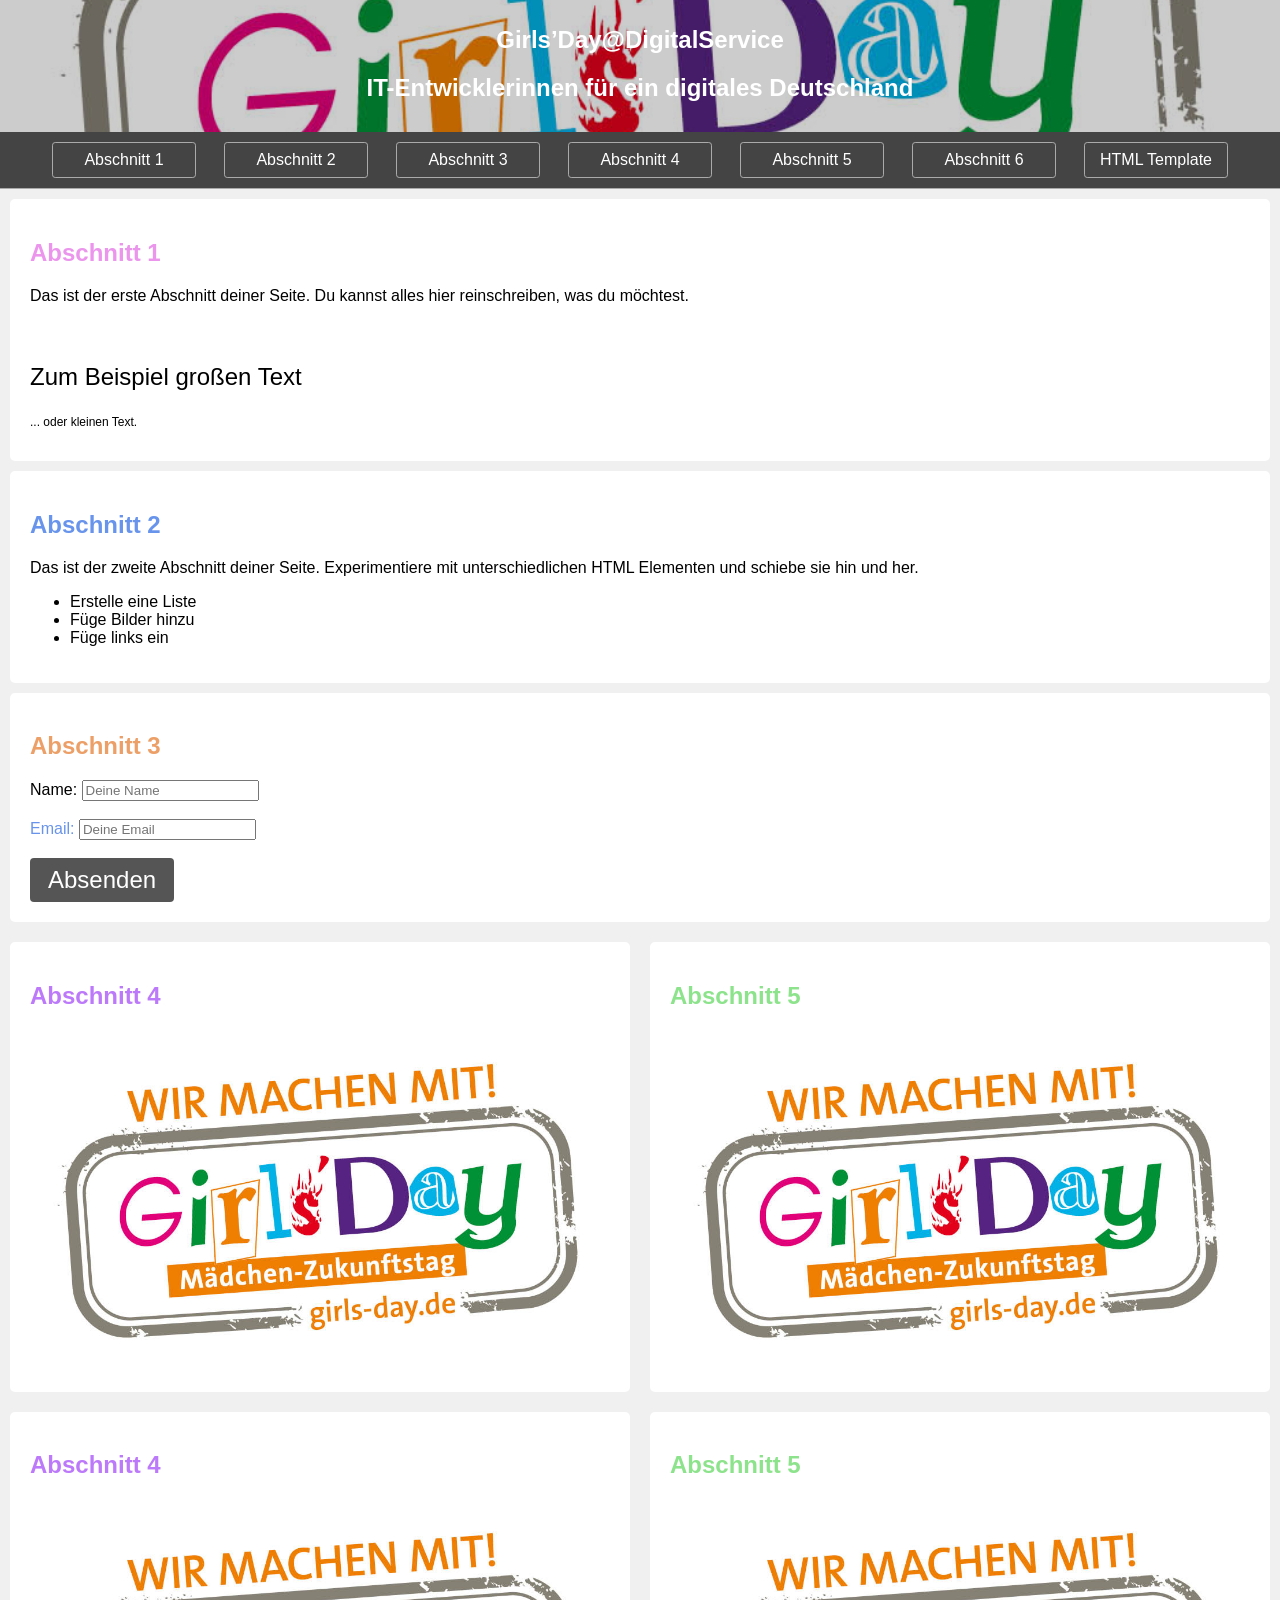
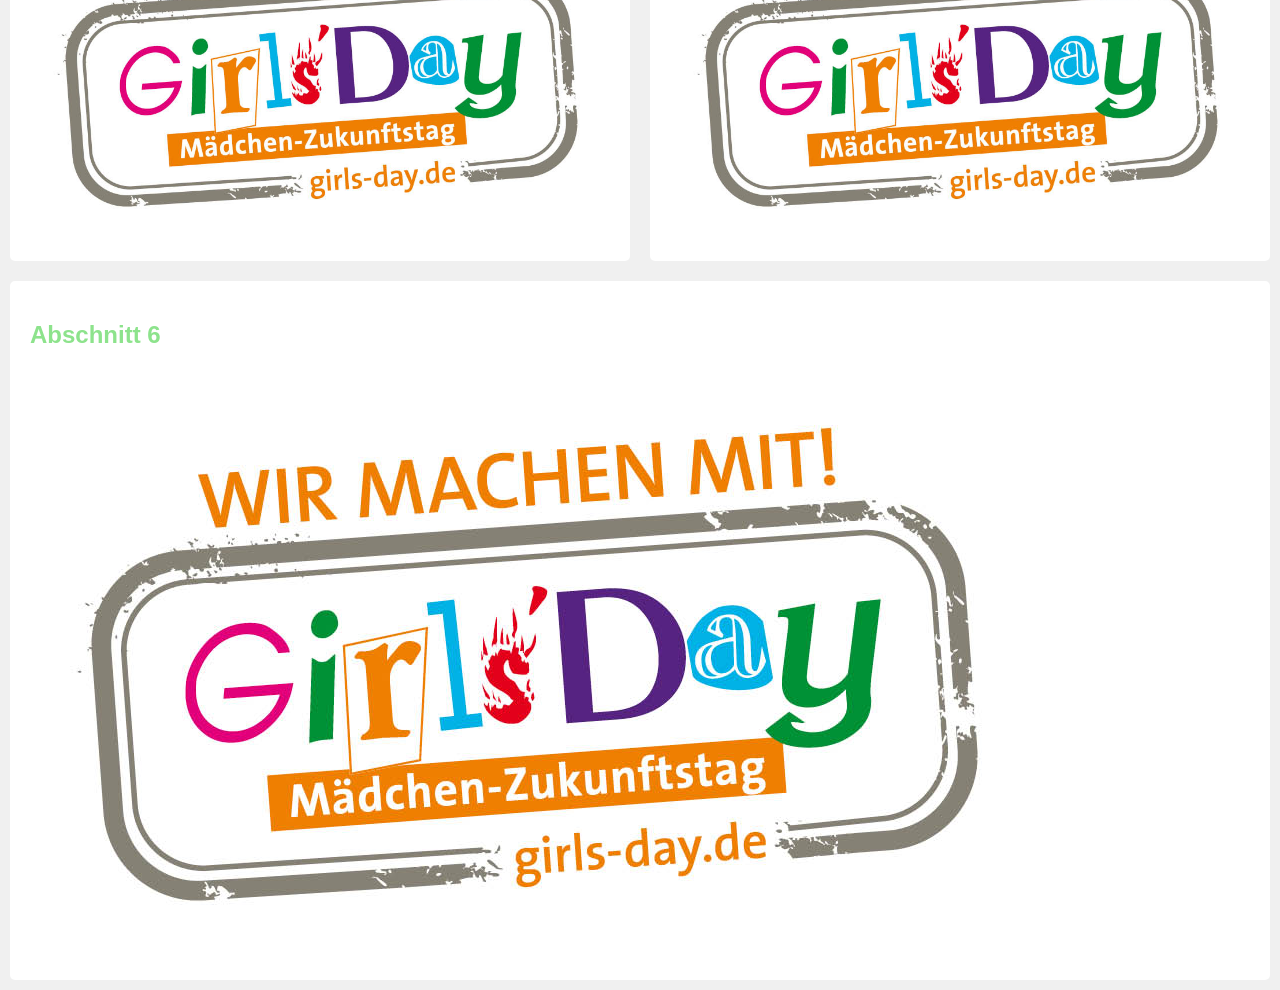
==== _template/index.html @ b6d9ed0f "Add initial project structure with HTML templates, styles, and scripts" ====
<!DOCTYPE html>
<html lang="en">

<head>
  <meta charset="UTF-8">
  <meta name="viewport" content="width=device-width, initial-scale=1.0">
  <link rel="stylesheet" href="styles.css">
  <link rel="stylesheet" href="styles_themes.css">
  <script type="module" src="script.js"></script>
  <title>Girls’Day@DigitalService</title>
</head>

<!-- 
following themes exist:
theme-zine
theme-retro
theme-slick
theme-fun 
-->
<body>
  <header class="header-section">
    <h1>Girls’Day@DigitalService</h1>
    <h2>IT-Entwicklerinnen für ein digitales Deutschland</h2>
  </header>
  <nav>
    <a href="#section1">Abschnitt 1</a>
    <a href="#section2">Abschnitt 2</a>
    <a href="#section3">Abschnitt 3</a>
    <a href="#section4">Abschnitt 4</a>
    <a href="#section5">Abschnitt 5</a>
    <a href="#section6">Abschnitt 6</a>
    <a href="/html_template.html">HTML Template</a>
  </nav>
  <section id="section1">
    <h2 class="pink">Abschnitt 1</h2>
    <p>Das ist der erste Abschnitt deiner Seite. Du kannst alles hier reinschreiben, was du möchtest.</p>

    </br>
    <p class="big">Zum Beispiel großen Text</p>
    <p class="small">... oder kleinen Text.</p>

  </section>
  <section id="section2">
    <h2 class="blue">Abschnitt 2</h2>
    <p>Das ist der zweite Abschnitt deiner Seite. Experimentiere mit unterschiedlichen HTML Elementen und schiebe sie
      hin und her.</p>
    <ul>
      <li>Erstelle eine Liste</li>
      <li>Füge Bilder hinzu</li>
      <li>Füge links ein</li>
    </ul>
  </section>
  <section id="section3">
    <h2 class="orange">Abschnitt 3</h2>

    <form>
      <label for="name" class="red">Name:</label>
      <input type="text" id="name" name="name" placeholder="Deine Name">
      <br></br>
      <label for="email" class="blue">Email:</label>
      <input type="email" id="email" name="email" placeholder="Deine Email">
      <br></br>
      <input type="submit" value="Absenden" class="big">

    </form>
  </section>

  <div class="horizontal-section">
    <section id="section4">
      <h2 class="purple">Abschnitt 4</h2>

      <img src="bilder/bild.jpg" alt="Beispielbild" />
    </section>
    <section id="section5">
      <h2 class="green">Abschnitt 5</h2>

      <img src="bilder/bild.jpg" alt="Beispielbild" />
    </section>
  </div>
  <div class="horizontal-section">
    <section id="section4">
      <h2 class="purple">Abschnitt 4</h2>

      <img src="bilder/bild.jpg" alt="Beispielbild" />
    </section>
    <section id="section5">
      <h2 class="green">Abschnitt 5</h2>

      <img src="bilder/bild.jpg" alt="Beispielbild" />
    </section>
  </div>
  <div class="horizontal-section">
      <section id="section6">
      <h2 class="green">Abschnitt 6</h2>
      <img src="bilder/bild.jpg" alt="Beispielbild" />
    </section>
  </div>
</body>
</html>
---- _template/styles.css ----
* {
  box-sizing: border-box;
}

body {
  max-width: 100%;
  margin: 0;
  font-family: system-ui, sans-serif;
  color: black;
  background-color: white;
}

nav {
  display: flex;
  flex-wrap: wrap;
  align-items: center;
  justify-content: center;
  padding: 0.5rem;
  gap: 0.5rem;
  border-bottom: solid 1px #aaa;
  background-color: #eee;
}

nav a {
  display: inline-block;
  min-width: 9rem;
  padding: 0.5rem;
  border-radius: 0.2rem;
  border: solid 1px #aaa;
  text-align: center;
  text-decoration: none;
  color: #555;
}

nav a[aria-current="page"] {
  color: #000;
  background-color: #d4d4d4;
}

main {
  padding: 1rem;
}

h1 {
  font-weight: bold;
  font-size: 1.5rem;
}

/* Add some basic styles for better appearance */
body {
  font-family: Arial, sans-serif;
  margin: 0;
  padding: 0;
  background-color: #f0f0f0;
}

header {
  background-color: #333;
  color: #fff;
  padding: 10px;
  text-align: center;
}

nav {
  background-color: #444;
  padding: 10px;
  text-align: center;
}

nav a {
  color: #fff;
  text-decoration: none;
  margin: 0 10px;
}

section {
  padding: 20px;
  margin: 10px;
  background-color: #fff;
  border-radius: 5px;
  flex-grow: 1;
}

.horizontal-section {
  display: flex;
  flex-direction: row;
  flex-grow: 1;
  flex-wrap: nowrap;
  width: 100%;
}

.horizontal-section section {
  min-width: 0;
}

.horizontal-section img {
  display: block;
  max-width: 100%;
  height: auto;
}

.header-section {
  background-image: url("./bilder/bild.jpg");
  background-size: cover;
  background-position: center;
  box-shadow: inset 0 0 0 1000px rgba(0, 0, 0, 0.2);
}

/* CSS classes to play around */
.pink {
  color: #eb95ec;
  /* Pastel Pink */
}

.green {
  color: #8de38c;
  /* Pastel Blue */
}

.purple {
  color: #bc7afa;
  /* Pastel Purple */
}

.blue {
  color: #6894ec;
  /* Pastel Green */
}

.yellow {
  color: #ecd868;
  /* Pastel Yellow */
}

.orange {
  color: #eca068;
  /* Pastel Orange */
}

.big {
  font-size: 24px;
}

.small {
  font-size: 12px;
}
---- _template/styles_themes.css ----
* {
  box-sizing: border-box;
}

body {
  margin: 0;
  font-family: system-ui, sans-serif;
  color: black;
  background-color: white;
}

nav {
  display: flex;
  flex-wrap: wrap;
  align-items: center;
  justify-content: center;
  padding: 0.5rem;
  gap: 0.5rem;
  border-bottom: solid 1px #aaa;
  background-color: #eee;
}

nav a {
  display: inline-block;
  min-width: 9rem;
  padding: 0.5rem;
  border-radius: 0.2rem;
  border: solid 1px #aaa;
  text-align: center;
  text-decoration: none;
  color: #555;
  transition:
    background-color 0.2s,
    color 0.2s,
    transform 0.15s,
    box-shadow 0.2s;
}

nav a:hover {
  background-color: #d4d4d4;
  color: #000;
  transform: translateY(-2px);
  box-shadow: 0 3px 8px rgba(0, 0, 0, 0.15);
}

nav a[aria-current="page"] {
  color: #000;
  background-color: #d4d4d4;
}

main {
  padding: 1rem;
}

h1 {
  font-weight: bold;
  font-size: 1.5rem;
}

/* Add some basic styles for better appearance */
body {
  font-family: Arial, sans-serif;
  margin: 0;
  padding: 0;
  background-color: #f0f0f0;
}

header {
  background-color: #333;
  color: #fff;
  padding: 10px;
  text-align: center;
}

nav {
  background-color: #444;
  padding: 10px;
  text-align: center;
}

nav a {
  color: #fff;
  text-decoration: none;
  margin: 0 10px;
}

section {
  padding: 20px;
  margin: 10px;
  background-color: #fff;
  border-radius: 5px;
  flex-grow: 1;
}

input[type="submit"] {
  cursor: pointer;
  padding: 8px 18px;
  background-color: #555;
  color: white;
  border: none;
  border-radius: 4px;
  transition:
    transform 0.15s ease,
    box-shadow 0.2s ease;
}

input[type="submit"]:hover {
  transform: translateY(-3px);
  box-shadow: 0 6px 16px rgba(0, 0, 0, 0.25);
}

input[type="submit"]:active {
  transform: translateY(0);
  box-shadow: none;
}

.horizontal-section {
  display: flex;
  flex-direction: row;
  flex-grow: 1;
}

.header-section {
  background-image: url("./bilder/bild.jpg");
  background-size: cover;
  background-position: center;
  box-shadow: inset 0 0 0 1000px rgba(0, 0, 0, 0.2);
}

/* CSS classes to play around */
.pink {
  color: #eb95ec;
  /* Pastel Pink */
}

.green {
  color: #8de38c;
  /* Pastel Blue */
}

.purple {
  color: #bc7afa;
  /* Pastel Purple */
}

.blue {
  color: #6894ec;
  /* Pastel Green */
}

.yellow {
  color: #ecd868;
  /* Pastel Yellow */
}

.orange {
  color: #eca068;
  /* Pastel Orange */
}

.big {
  font-size: 24px;
}

.small {
  font-size: 12px;
}

@keyframes neon-pulse {
  0%,
  100% {
    box-shadow:
      0 0 5px #ff0080,
      0 0 10px #ff0080;
  }
  50% {
    box-shadow:
      0 0 20px #ff0080,
      0 0 45px #ff0080,
      0 0 80px #ff0080;
  }
}

@keyframes fun-wiggle {
  0%,
  100% {
    transform: rotate(-4deg) scale(1.06);
  }
  50% {
    transform: rotate(4deg) scale(1.06);
  }
}

@keyframes gradient-shift {
  0% {
    background-position: 0% 50%;
  }
  50% {
    background-position: 100% 50%;
  }
  100% {
    background-position: 0% 50%;
  }
}

/* ============================================================
   THEMES - So verwendest du ein Theme:
   Ändere <body> zu <body class="theme-slick">
   Verfügbare Themes: theme-slick  |  theme-retro  |  theme-fun  |  theme-zine
   ============================================================ */

/* ---- SLICK: VIP Backstage Pass ---- */

.theme-slick {
  background-color: #08080f;
  color: #d4c8a8;
  font-family: "Space Mono", "Courier New", monospace;
}

.theme-slick header {
  background: linear-gradient(180deg, #1c0d35 0%, #100820 60%, #08080f 100%);
  color: #c9a355;
  padding: 50px 20px;
  text-align: center;
  border-bottom: 1px solid rgba(201, 163, 85, 0.25);
  box-shadow: 0 8px 40px rgba(201, 163, 85, 0.12);
}

.theme-slick .header-section {
  background-image: none;
  box-shadow: 0 8px 40px rgba(201, 163, 85, 0.12);
}

.theme-slick nav {
  background-color: #0d0d1a;
  border-bottom: 1px solid rgba(201, 163, 85, 0.2);
}

.theme-slick nav a {
  color: #c9a355;
  border-color: rgba(201, 163, 85, 0.3);
  font-size: 0.8rem;
  letter-spacing: 1px;
  text-transform: uppercase;
  transition:
    background-color 0.2s,
    box-shadow 0.2s,
    transform 0.15s;
}

.theme-slick nav a:hover {
  background-color: rgba(201, 163, 85, 0.08);
  box-shadow: 0 0 14px rgba(201, 163, 85, 0.45);
  transform: translateY(-2px);
}

.theme-slick section {
  background-color: #0d0d1a;
  border: 1px solid rgba(201, 163, 85, 0.15);
  border-left: 3px solid #c9a355;
  color: #d4c8a8;
}

.theme-slick h1 {
  color: #c9a355;
  letter-spacing: 6px;
  text-transform: uppercase;
  font-size: 1.8rem;
}

.theme-slick h2 {
  color: #c9a355;
  letter-spacing: 3px;
  text-transform: uppercase;
}

.theme-slick input[type="text"],
.theme-slick input[type="email"] {
  background: #08080f;
  color: #d4c8a8;
  border: 1px solid rgba(201, 163, 85, 0.4);
  padding: 6px 10px;
  border-radius: 2px;
}

.theme-slick input[type="submit"] {
  background: linear-gradient(to right, #c9a355 50%, #a07830 50%);
  background-size: 200% 100%;
  background-position: right;
  color: #08080f;
  border: 1px solid #c9a355;
  cursor: pointer;
  padding: 8px 22px;
  font-family: "Space Mono", monospace;
  font-size: 0.75rem;
  letter-spacing: 2px;
  text-transform: uppercase;
  transition:
    background-position 0.35s ease,
    transform 0.15s,
    box-shadow 0.3s;
}

.theme-slick input[type="submit"]:hover {
  background-position: left;
  box-shadow: 0 0 22px rgba(201, 163, 85, 0.65);
  transform: translateY(-2px);
}

.theme-slick input[type="submit"]:active {
  transform: translateY(1px);
  box-shadow: none;
}

/* ---- RETRO: Vintage Konzert-Poster ---- */

.theme-retro {
  background-color: #040008;
  color: #e8d5a0;
  font-family: "Courier New", monospace;
  background-image:
    radial-gradient(
      ellipse at 15% 15%,
      rgba(255, 0, 128, 0.1) 0%,
      transparent 50%
    ),
    radial-gradient(
      ellipse at 85% 85%,
      rgba(0, 200, 255, 0.1) 0%,
      transparent 50%
    ),
    linear-gradient(rgba(255, 0, 255, 0.04) 1px, transparent 1px),
    linear-gradient(90deg, rgba(255, 0, 255, 0.04) 1px, transparent 1px);
  background-size:
    auto,
    auto,
    30px 30px,
    30px 30px;
}

.theme-retro header {
  position: relative;
  overflow: hidden;
  background: #040008;
  color: #ff0080;
  padding: 50px 20px;
  text-align: center;
  text-transform: uppercase;
  border-bottom: 3px solid #ff0080;
  box-shadow: 0 0 60px rgba(255, 0, 128, 0.35);
}

/* Concert spotlight beam */
.theme-retro header::before {
  content: "";
  position: absolute;
  top: -10%;
  left: 50%;
  transform: translateX(-50%);
  width: 350px;
  height: 220%;
  background: radial-gradient(
    ellipse at top,
    rgba(255, 0, 128, 0.22) 0%,
    rgba(255, 200, 0, 0.08) 35%,
    transparent 70%
  );
  pointer-events: none;
}

.theme-retro .header-section {
  background-image: none;
  box-shadow: 0 0 60px rgba(255, 0, 128, 0.35);
}

.theme-retro nav {
  background-color: #040008;
  border-top: 2px solid #ffff00;
  border-bottom: 2px solid #ffff00;
}

.theme-retro nav a {
  color: #ffff00;
  border: 1px solid #ffff00;
  text-shadow: 0 0 6px #ffff00;
  text-transform: uppercase;
  font-size: 0.72rem;
  letter-spacing: 1px;
  transition:
    background-color 0.2s,
    box-shadow 0.2s,
    transform 0.15s;
}

.theme-retro nav a:hover {
  background-color: rgba(255, 255, 0, 0.08);
  box-shadow: 0 0 14px rgba(255, 255, 0, 0.7);
  text-shadow: 0 0 14px #ffff00;
  transform: translateY(-2px);
}

.theme-retro section {
  background-color: rgba(4, 0, 8, 0.95);
  border: 2px solid;
  color: #e8d5a0;
}

.theme-retro #section1 {
  border-color: #ff0080;
  box-shadow: 0 0 14px rgba(255, 0, 128, 0.25);
}
.theme-retro #section2 {
  border-color: #00ffff;
  box-shadow: 0 0 14px rgba(0, 255, 255, 0.25);
}
.theme-retro #section3 {
  border-color: #ffff00;
  box-shadow: 0 0 14px rgba(255, 255, 0, 0.25);
}
.theme-retro #section4 {
  border-color: #ff0080;
  box-shadow: 0 0 14px rgba(255, 0, 128, 0.25);
}
.theme-retro #section5 {
  border-color: #00ffff;
  box-shadow: 0 0 14px rgba(0, 255, 255, 0.25);
}

.theme-retro h1 {
  color: #ff0080;
  font-family: "Press Start 2P", "Courier New", monospace;
  text-shadow:
    0 0 10px #ff0080,
    0 0 30px #ff0080,
    0 0 60px #ff0080;
  letter-spacing: 4px;
  font-size: 1rem;
  text-transform: uppercase;
}

.theme-retro h2 {
  color: #00ffff;
  font-family: "Press Start 2P", "Courier New", monospace;
  text-shadow:
    0 0 8px #00ffff,
    0 0 20px #00ffff;
  font-size: 0.6rem;
  letter-spacing: 2px;
  text-transform: uppercase;
}

.theme-retro input[type="text"],
.theme-retro input[type="email"] {
  background: #040008;
  color: #e8d5a0;
  border: 1px solid #ffff00;
  padding: 6px 8px;
}

.theme-retro input[type="submit"] {
  background: #040008;
  color: #ff0080;
  border: 2px solid #ff0080;
  cursor: pointer;
  padding: 8px 20px;
  text-shadow: 0 0 5px #ff0080;
  box-shadow: 0 0 12px rgba(255, 0, 128, 0.5);
  font-family: "Press Start 2P", monospace;
  font-size: 0.55rem;
  text-transform: uppercase;
  letter-spacing: 2px;
  transition:
    box-shadow 0.2s,
    color 0.2s;
}

.theme-retro input[type="submit"]:hover {
  animation: neon-pulse 1.2s ease-in-out infinite;
  color: white;
}

.theme-retro input[type="submit"]:active {
  animation: none;
  box-shadow: 0 0 5px #ff0080;
}

/* ---- FUN: Pop-Konzert / Festival ---- */

.theme-fun {
  background: linear-gradient(
    -45deg,
    #ff9a9e,
    #fad0c4,
    #a18cd1,
    #fbc2eb,
    #a6c0fe,
    #f6d365,
    #ff9a9e
  );
  background-size: 400% 400%;
  animation: gradient-shift 10s ease infinite;
  font-family: "Pacifico", "Comic Sans MS", cursive;
  color: #3d005a;
}

.theme-fun header {
  background: linear-gradient(135deg, #f953c6 0%, #b91d73 50%, #ff6b6b 100%);
  color: white;
  border-radius: 0 0 40px 40px;
  padding: 40px 20px;
  box-shadow: 0 8px 30px rgba(249, 83, 198, 0.5);
  text-shadow: 2px 2px 8px rgba(0, 0, 0, 0.15);
}

.theme-fun .header-section {
  background-image: none;
  box-shadow: 0 8px 30px rgba(249, 83, 198, 0.5);
}

.theme-fun nav {
  background: rgba(255, 255, 255, 0.45);
  backdrop-filter: blur(12px);
  border-radius: 20px;
  margin: 12px 20px;
  border-bottom: none;
  border: 2px solid rgba(255, 255, 255, 0.65);
  box-shadow: 0 4px 20px rgba(0, 0, 0, 0.08);
}

.theme-fun nav a {
  color: #3d005a;
  border-color: rgba(61, 0, 90, 0.2);
  border-radius: 20px;
  font-weight: bold;
  transition:
    transform 0.2s,
    box-shadow 0.2s,
    background-color 0.2s;
}

.theme-fun nav a:hover {
  transform: translateY(-3px) scale(1.08);
  box-shadow: 0 6px 18px rgba(0, 0, 0, 0.15);
  background-color: rgba(255, 255, 255, 0.55);
}

.theme-fun section {
  background: rgba(255, 255, 255, 0.55);
  backdrop-filter: blur(8px);
  border-radius: 24px;
  box-shadow: 0 4px 24px rgba(0, 0, 0, 0.07);
  border: 3px solid rgba(255, 255, 255, 0.85);
}

.theme-fun #section1 {
  background: rgba(255, 249, 196, 0.75);
}
.theme-fun #section2 {
  background: rgba(200, 230, 201, 0.75);
}
.theme-fun #section3 {
  background: rgba(187, 222, 251, 0.75);
}
.theme-fun #section4 {
  background: rgba(248, 187, 208, 0.75);
}
.theme-fun #section5 {
  background: rgba(225, 190, 231, 0.75);
}

.theme-fun h1 {
  background: linear-gradient(135deg, #f953c6, #ff6b6b, #feca57, #48dbfb);
  -webkit-background-clip: text;
  -webkit-text-fill-color: transparent;
  background-clip: text;
  filter: drop-shadow(2px 2px 4px rgba(0, 0, 0, 0.12));
}

.theme-fun h2 {
  color: #b91d73;
  text-shadow: 1px 1px 0 rgba(255, 255, 255, 0.7);
}

.theme-fun input[type="text"],
.theme-fun input[type="email"] {
  border: 2px solid #f953c6;
  border-radius: 20px;
  padding: 6px 14px;
  background: rgba(255, 255, 255, 0.8);
  color: #3d005a;
  outline: none;
}

.theme-fun input[type="submit"] {
  background: linear-gradient(135deg, #f953c6, #b91d73);
  color: white;
  border: none;
  border-radius: 25px;
  cursor: pointer;
  padding: 10px 26px;
  font-family: "Pacifico", cursive;
  font-size: 1rem;
  box-shadow: 0 4px 18px rgba(249, 83, 198, 0.5);
  transition:
    box-shadow 0.2s,
    transform 0.2s;
}

.theme-fun input[type="submit"]:hover {
  animation: fun-wiggle 0.45s ease-in-out infinite;
  box-shadow: 0 8px 28px rgba(249, 83, 198, 0.7);
}

.theme-fun input[type="submit"]:active {
  animation: none;
  transform: scale(0.94) translateY(2px);
  box-shadow: 0 2px 8px rgba(249, 83, 198, 0.4);
}

/* ---- ZINE: Neobrutalist / PostHog-Style Retro ---- */

.theme-zine {
  background-color: #fdf7e8;
  background-image: radial-gradient(#1a111118 1.5px, transparent 1.5px);
  background-size: 22px 22px;
  color: #1a1111;
  font-family: "Archivo Black", "Arial Black", sans-serif;
}

.theme-zine header {
  background: #1a1111;
  color: #f9c846;
  padding: 50px 20px;
  text-align: center;
  border-bottom: 3px solid #1a1111;
  box-shadow: none;
}

.theme-zine .header-section {
  background-image: none;
  box-shadow: none;
}

.theme-zine nav {
  background-color: #1a1111;
  border-bottom: 3px solid #1a1111;
}

.theme-zine nav a {
  color: #fdf7e8;
  border: 2px solid #fdf7e8;
  border-radius: 3px;
  font-size: 0.82rem;
  letter-spacing: 0.5px;
  transition:
    background-color 0.12s,
    color 0.12s,
    transform 0.1s,
    box-shadow 0.1s;
}

.theme-zine nav a:hover {
  background-color: #f9c846;
  color: #1a1111;
  border-color: #f9c846;
  transform: translate(-2px, -2px);
  box-shadow: 3px 3px 0 rgba(253, 247, 232, 0.5);
}

.theme-zine section {
  background-color: #ffffff;
  border: 2px solid #1a1111;
  border-radius: 4px;
  box-shadow: 5px 5px 0 #1a1111;
  transition:
    transform 0.12s,
    box-shadow 0.12s;
}

.theme-zine section:hover {
  transform: translate(-2px, -2px);
  box-shadow: 7px 7px 0 #1a1111;
}

.theme-zine h1 {
  color: #f9c846;
  letter-spacing: 3px;
  text-transform: uppercase;
}

.theme-zine h2 {
  color: #1a1111;
  text-transform: uppercase;
  letter-spacing: 1px;
  border-bottom: 4px solid #f9c846;
  display: inline-block;
  padding-bottom: 3px;
}

.theme-zine input[type="text"],
.theme-zine input[type="email"] {
  background: #fdf7e8;
  color: #1a1111;
  border: 2px solid #1a1111;
  padding: 6px 10px;
  border-radius: 3px;
  box-shadow: 3px 3px 0 #1a1111;
  transition:
    box-shadow 0.12s,
    border-color 0.12s;
}

.theme-zine input[type="text"]:focus,
.theme-zine input[type="email"]:focus {
  outline: none;
  border-color: #f9c846;
  box-shadow: 3px 3px 0 #f9c846;
}

.theme-zine input[type="submit"] {
  background: #f9c846;
  color: #1a1111;
  border: 2px solid #1a1111;
  border-radius: 3px;
  cursor: pointer;
  padding: 8px 22px;
  font-family: "Archivo Black", "Arial Black", sans-serif;
  font-size: 0.88rem;
  text-transform: uppercase;
  letter-spacing: 1px;
  box-shadow: 4px 4px 0 #1a1111;
  transition:
    transform 0.1s,
    box-shadow 0.1s;
}

.theme-zine input[type="submit"]:hover {
  transform: translate(-2px, -2px);
  box-shadow: 6px 6px 0 #1a1111;
}

.theme-zine input[type="submit"]:active {
  transform: translate(2px, 2px);
  box-shadow: 1px 1px 0 #1a1111;
}
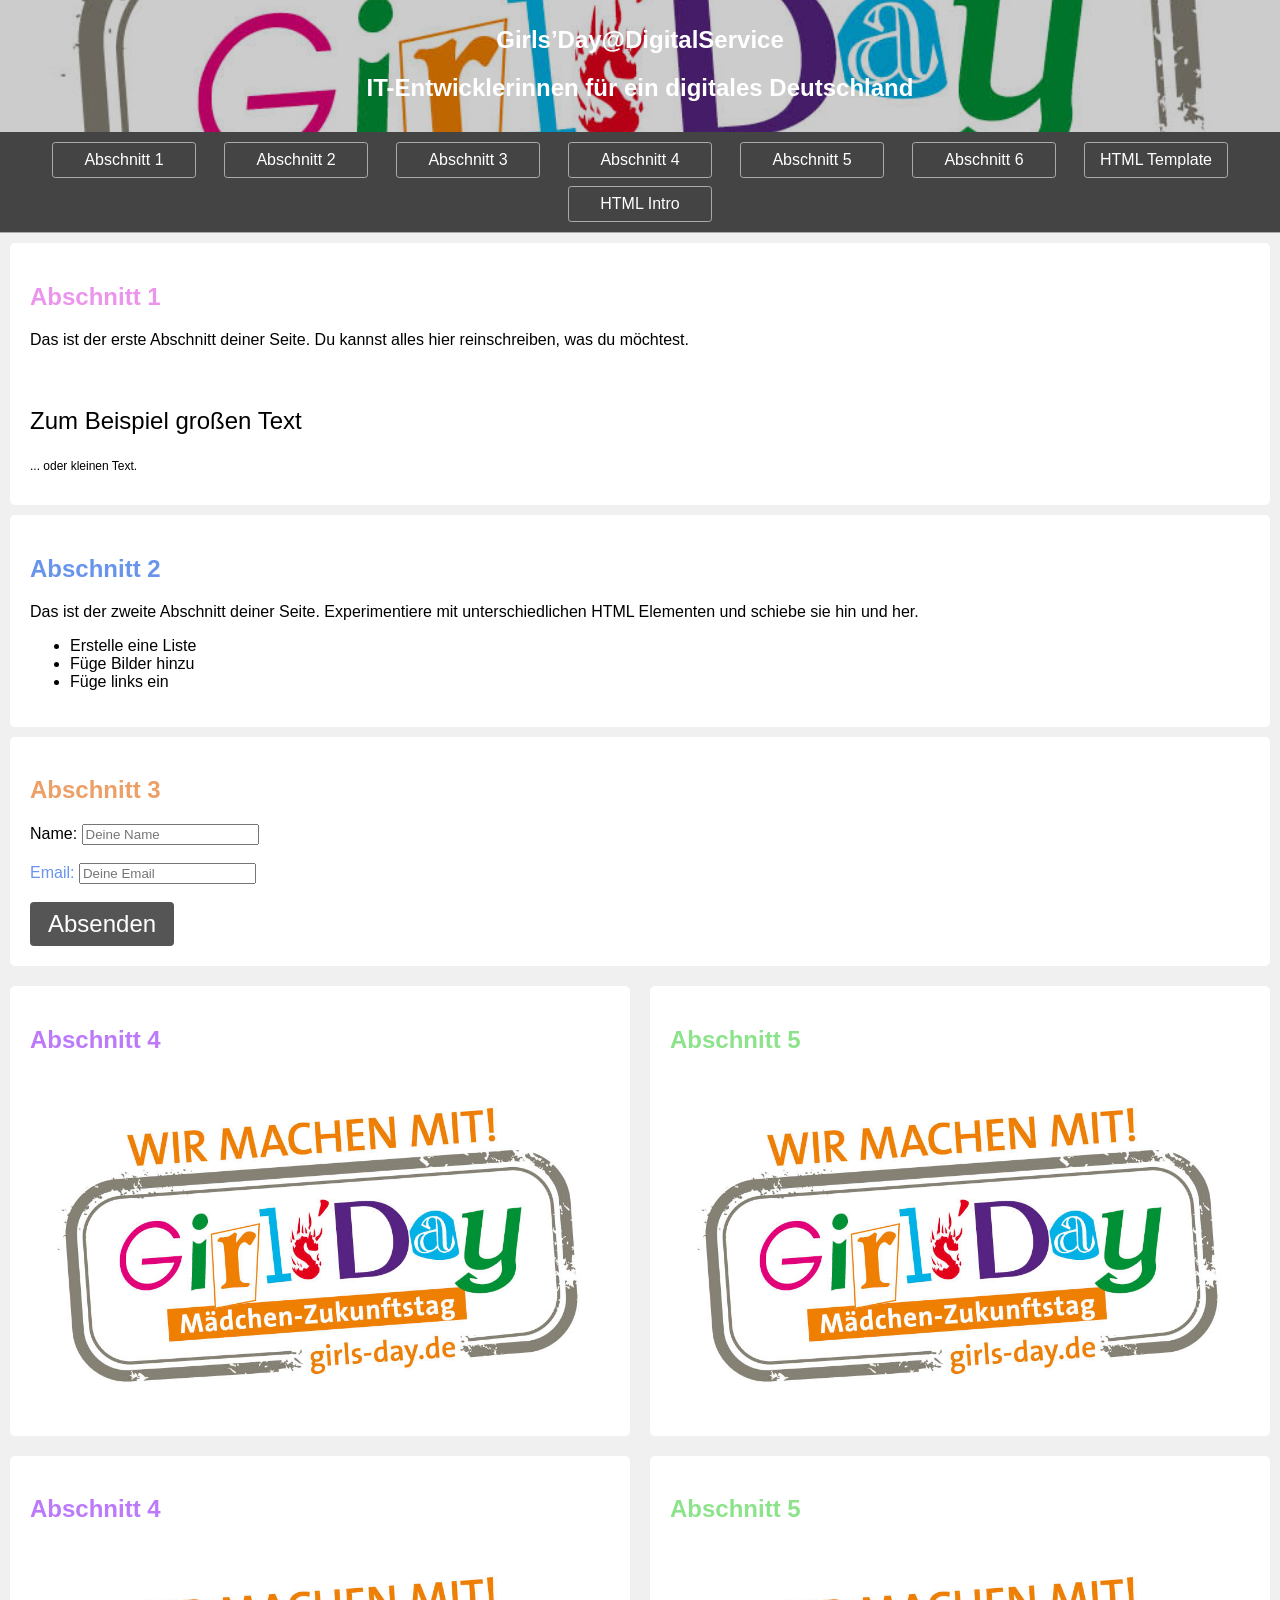
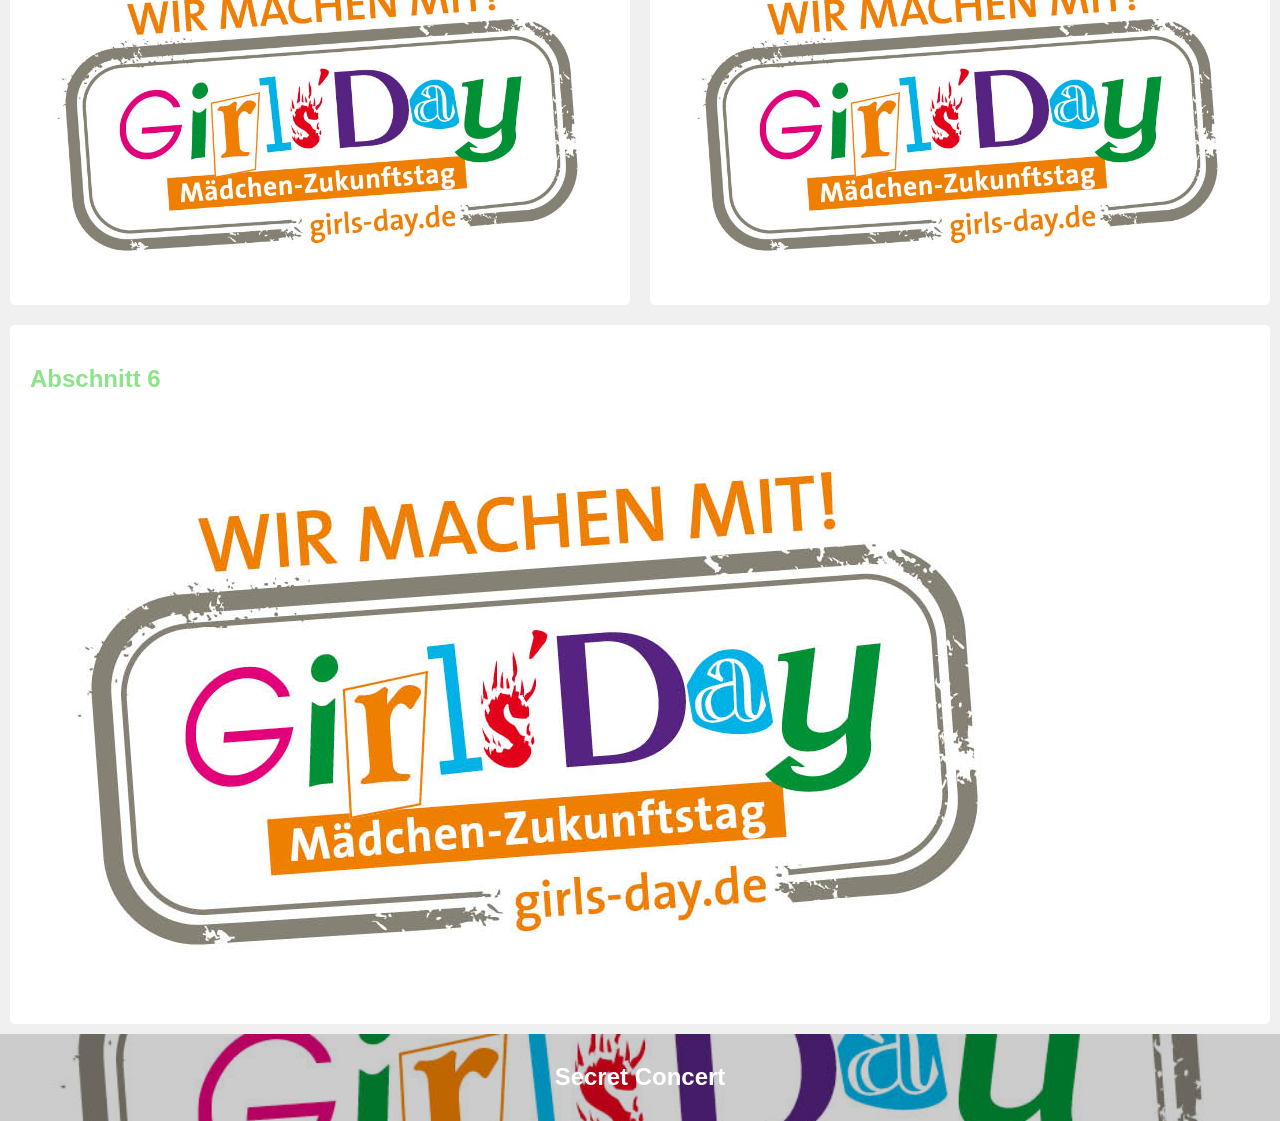
==== commit 69609d5e: "Add intro page with exercises, fix some styles" ====
--- a/_template/index.html
+++ b/_template/index.html
@@ -10,14 +10,7 @@
   <title>Girls’Day@DigitalService</title>
 </head>
 
-<!-- 
-following themes exist:
-theme-zine
-theme-retro
-theme-slick
-theme-fun 
--->
-<body>
+<body class="">
   <header class="header-section">
     <h1>Girls’Day@DigitalService</h1>
     <h2>IT-Entwicklerinnen für ein digitales Deutschland</h2>
@@ -30,6 +23,7 @@
     <a href="#section5">Abschnitt 5</a>
     <a href="#section6">Abschnitt 6</a>
     <a href="/html_template.html">HTML Template</a>
+    <a href="/intro.html">HTML Intro</a>
   </nav>
   <section id="section1">
     <h2 class="pink">Abschnitt 1</h2>
@@ -90,10 +84,16 @@
     </section>
   </div>
   <div class="horizontal-section">
-      <section id="section6">
+    <section id="section6">
       <h2 class="green">Abschnitt 6</h2>
       <img src="bilder/bild.jpg" alt="Beispielbild" />
     </section>
   </div>
+
+  <div class="horizontal-section horizontal-section--full-width-image">
+    <div class="horizontal-section-text">
+      <h2>Secret Concert</h2>
+    </div>
+  </div>
 </body>
 </html>
--- a/_template/styles.css
+++ b/_template/styles.css
@@ -78,18 +78,35 @@
   margin: 10px;
   background-color: #fff;
   border-radius: 5px;
-  flex-grow: 1;
 }
 
 .horizontal-section {
   display: flex;
   flex-direction: row;
-  flex-grow: 1;
-  flex-wrap: nowrap;
   width: 100%;
+  height: auto;
+  justify-content: center;
+}
+
+.horizontal-section.horizontal-section--full-width-image {
+  max-width: 100%;
+  background-image: url("./bilder/bild.jpg");
+  background-size: cover;
+  background-position: center;
+  box-shadow: inset 0 0 0 1000px rgba(0, 0, 0, 0.2);
+    text-align: center;
+    
+}
+
+.horizontal-section .horizontal-section-text {
+  background-color: transparent;
+  color: #fff;
+  padding: 10px;
+
 }
 
 .horizontal-section section {
+  flex: 1 50%;
   min-width: 0;
 }
 
